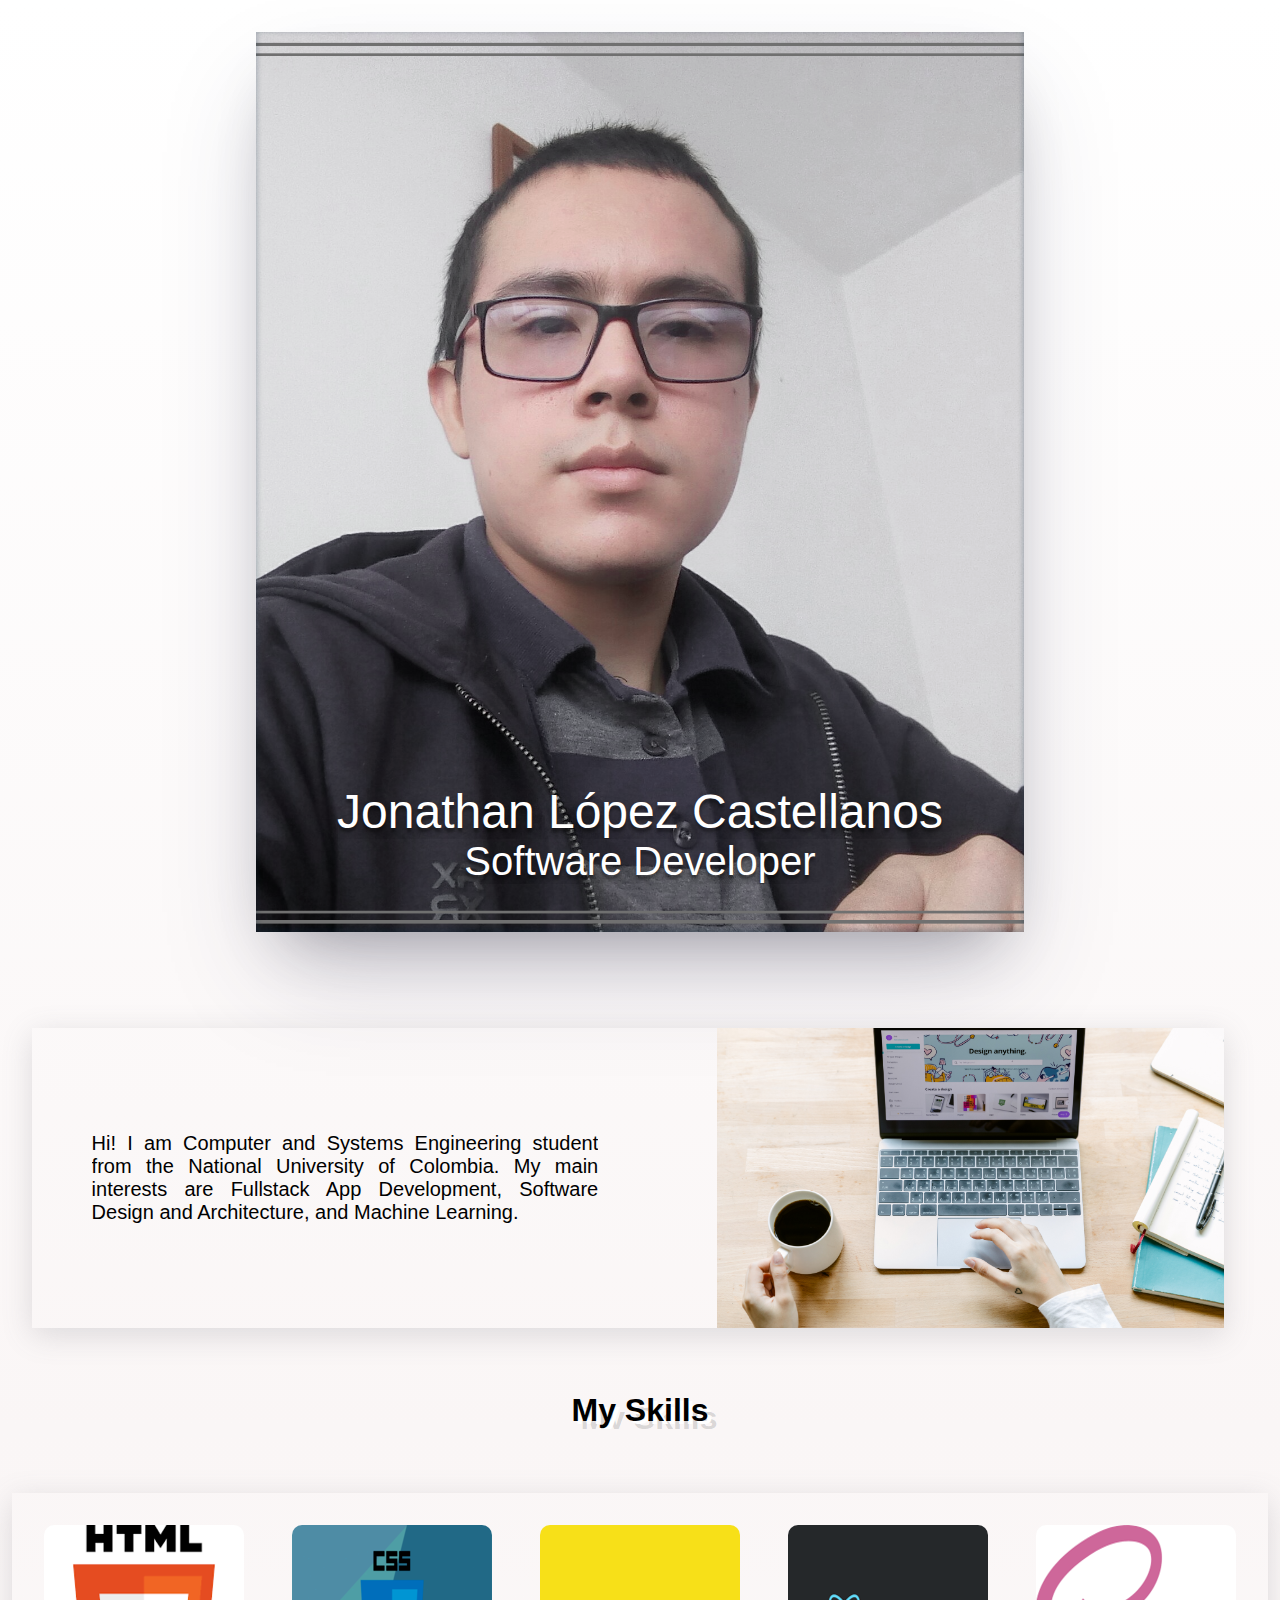
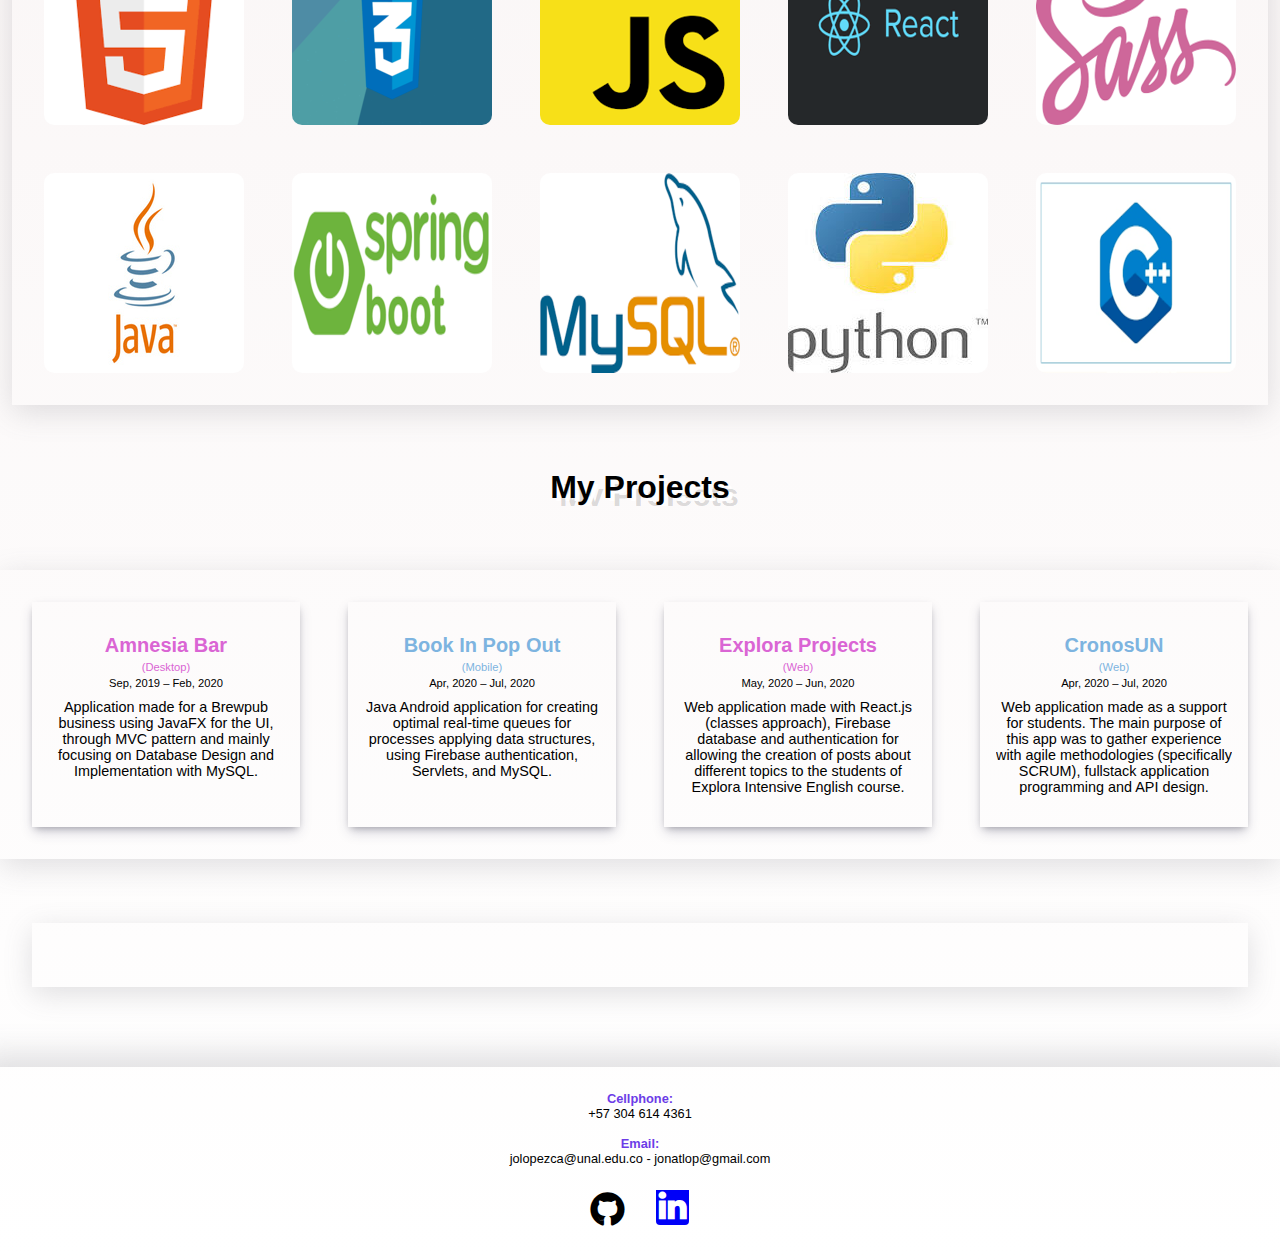
==== index.html @ 0daa11ce "index.html pasado a la carpeta raíz" ====
<!DOCTYPE html>
<html lang="en">
   <head>
      <meta charset="UTF-8" />
      <meta name="viewport" content="width=device-width, initial-scale=1.0" />
      <title>Jonathan's Portfolio</title>
      <link rel="stylesheet" type="text/css" href="./src/index.css" />
      <link
         rel="stylesheet"
         href="https://cdnjs.cloudflare.com/ajax/libs/font-awesome/4.7.0/css/font-awesome.min.css"
      />
   </head>
   <body>
      <header>
         <div>
            <label>Jonathan López Castellanos</label>
            <label>Software Developer</label>
         </div>
      </header>
      <section class="description">
         <p>
            Hi! I am Computer and Systems Engineering student from the National
            University of Colombia. My main interests are Fullstack App
            Development, Software Design and Architecture, and Machine Learning.
         </p>
         <figure></figure>
      </section>
      <h1>My Skills</h1>
      <section class="skills">
         <img src="./imgs/skills/html.png" alt="" />
         <img src="./imgs/skills/css.png" alt="" />
         <img src="./imgs/skills/js.png" alt="" />
         <img src="./imgs/skills/react.png" alt="" />
         <img src="./imgs/skills/sass.png" alt="" />
         <img src="./imgs/skills/java.jpg" alt="" />
         <img src="./imgs/skills/springBoot.png" alt="" />
         <img src="./imgs/skills/mysql.png" alt="" />
         <img src="./imgs/skills/python.jpg" alt="" />
         <img src="./imgs/skills/cpp.png" alt="" />
      </section>
      <h1>My Projects</h1>
      <section class="projects">
         <article onclick="showDetails(0)">
            <h5>Amnesia Bar</h5>
            <p>(Desktop)</p>
            <time>Sep, 2019 – Feb, 2020</time>
            <p>
               Application made for a Brewpub business using JavaFX for the UI,
               through MVC pattern and mainly focusing on Database Design and
               Implementation with MySQL.
            </p>
         </article>
         <article onclick="showDetails(1)">
            <h5>Book In Pop Out</h5>
            <p>(Mobile)</p>
            <time>Apr, 2020 – Jul, 2020</time>
            <p>
               Java Android application for creating optimal real-time queues
               for processes applying data structures, using Firebase
               authentication, Servlets, and MySQL.
            </p>
         </article>
         <article onclick="showDetails(2)">
            <h5>Explora Projects</h5>
            <p>(Web)</p>
            <time>May, 2020 – Jun, 2020</time>
            <p>
               Web application made with React.js (classes approach), Firebase
               database and authentication for allowing the creation of posts
               about different topics to the students of Explora Intensive
               English course.
            </p>
         </article>
         <article onclick="showDetails(3)">
            <h5>CronosUN</h5>
            <p>(Web)</p>
            <time>Apr, 2020 – Jul, 2020</time>
            <p>
               Web application made as a support for students. The main purpose
               of this app was to gather experience with agile methodologies
               (specifically SCRUM), fullstack application programming and API
               design.
            </p>
         </article>
      </section>
      <section class="details">
         <article>
            <h4>Amnesia Bar</h4>
            <p>
               Amnesia Bar was the main project for the subject "Databases". It
               is a single tier Java desktop application made using the library
               JavaFX for the UI, JDBC and MySQL for the database (which was the
               main focus of the project). Here is the link to the
               <a
                  href="https://github.com/Jonatlop07/AmnesiaBarApp"
                  target="_blank"
                  rel="noreferrer noopener"
                  >Github repository.</a
               >
               <br /><br />
               To summarize, we have:
            </p>
            <ul>
               <li>
                  The
                  <a
                     href="https://github.com/Jonatlop07/AmnesiaBarApp/blob/master/BaseDeDatosDocsYScripts/Documentos/Anexo1_DiagramaEntidadRelacion.pdf"
                     target="_blank"
                     rel="noreferrer noopener"
                     >Entity Relationship Diagram</a
                  >
               </li>
               <li>
                  The
                  <a
                     href="https://github.com/Jonatlop07/AmnesiaBarApp/blob/master/BaseDeDatosDocsYScripts/Documentos/Anexo2_ModeloEntidadRelacion.pdf"
                     target="_blank"
                     rel="noreferrer noopener"
                     >Entity Relationship Model</a
                  >
               </li>
               <li>
                  And the GUI:
                  <div>
                     <img
                        src="./imgs/projects/amnesiaBar/loginView.png"
                        alt=""
                     />
                     <img
                        src="./imgs/projects/amnesiaBar/mainView1.png"
                        alt=""
                     />
                     <img
                        src="./imgs/projects/amnesiaBar/mainView2.png"
                        alt=""
                     />
                  </div>
               </li>
            </ul>
         </article>
         <article>
            <h4>Book In Pop Out</h4>
            <p>
               Book In Pop Out was the main project for the subject "Data
               Structures". It is a three tier Java application using a mobile
               client (made with Java, for Android) as frontend, Java servlets
               as backend, and MySQL for the database. It allows clients the
               creation of virtual "priority queues" for the services that
               require them, avoiding agglomerations of people in large queues
               waiting to be attended. Besides, it uses concurrency to handle
               each client's turn. Here are the links to the Github repositories
               for the
               <a
                  href="https://github.com/Jonatlop07/BookInPopOutMobile"
                  target="_blank"
                  rel="noreferrer noopener"
                  >client</a
               >
               and the
               <a
                  href="https://github.com/Jonatlop07/BookInPopOutBackend"
                  target="_blank"
                  rel="noreferrer noopener"
                  >backend.</a
               >
               <br /><br />
               To summarize, we have:
            </p>
            <ul>
               <li>
                  The mobile client app (here is a short video showing a demo of
                  it):
               </li>
               <iframe
                  width="560"
                  height="315"
                  src="https://www.youtube.com/embed/bYHV2kxMqCE"
                  frameborder="0"
                  allow="accelerometer; autoplay; clipboard-write; encrypted-media; gyroscope; picture-in-picture"
                  allowfullscreen
               ></iframe>
               <li>
                  The backend (here is a
                  <a
                     href="https://github.com/Jonatlop07/BookInPopOutBackend/blob/master/ArquitecturaProyectoEstructuras%20(2).pdf"
                     target="_blank"
                     rel="noreferrer noopener"
                     >model</a
                  >
                  for it).
               </li>
            </ul>
         </article>
         <article>
            <h4>Explora Projects</h4>
            <p>
               Explora Projects was my first React project, which I made to
               allow my classmates of the subject "Explora Intensive English",
               the upload of the projects (a set of articles) we made for the
               course. I coded it using React class components. At that time I
               did not have knowledge of backend technologies. Therefore, I
               chose Firebase to make the authentication, used its real-time
               database to store the users and the posts/projects and to host
               the app.
               <br /><br />
               If you would like to see the content of the app, here is the
               <a
                  href="https://fir-react-auth-explora.web.app/"
                  target="_blank"
                  rel="noreferrer noopener"
                  >link</a
               >
               to it. Finally, here is the
               <a
                  href="https://github.com/Jonatlop07/ExploraProjectWebSite"
                  target="_blank"
                  rel="noreferrer noopener"
                  >Github repository</a
               >
               if you want to look at the code.
            </p>
         </article>
         <article>
            <h4>CronosUN</h4>
            <p>
               CronosUN is a web application that originally started as the main
               project for the subject "Software Engineering I". This project
               was developed by a team of five people following some software
               engineering practices. We began planning the requirements for the
               project (60 was the goal), creating the use cases based on them,
               and then we started its development with the SCRUM methodology,
               with three sprints, two of them being completed. <br />
               <br />
               Aditionally, while making the project we learned about Spring
               Boot, making a REST API (using MySQL as the database), and we
               also learned how to make the authentication between the frontend
               (made with React.js) and the backend. Regarding the frontent, we
               decided to try Sass and React with Hooks to reduce and modularize
               the codebase. Here are the links of the Github repositories for
               the
               <a
                  href="https://github.com/Jonatlop07/CronosUNFrontend"
                  target="_blank"
                  rel="noreferrer noopener"
                  >frontend</a
               >
               and the
               <a
                  href="https://github.com/Jonatlop07/CronosUNBackend"
                  target="_blank"
                  rel="noreferrer noopener"
                  >backend</a
               >.
            </p>
            To summarize, we have:
            <ul>
               <li>
                  A
                  <a
                     href="https://github.com/Jonatlop07/CronosUNFrontend/blob/master/Manual%20de%20Usuario-CronosUN.pdf"
                     target="_blank"
                     rel="noreferrer noopener"
                     >user guide</a
                  >
                  through the GUI, if you want to see how the app looks like
               </li>
               <li>
                  A
                  <a
                     href="https://github.com/Jonatlop07/CronosUNBackend/blob/master/DiagramaClasesProyecto.jpg"
                     target="_blank"
                     rel="noreferrer noopener"
                     >class diagram</a
                  >
                  that shows a bit of the backend structure
               </li>
            </ul>
         </article>
      </section>
      <footer>
         <strong>Cellphone:</strong> +57 304 614 4361 <br /><br />
         <strong>Email:</strong> jolopezca@unal.edu.co - jonatlop@gmail.com
         <br />
         <div>
            <a
               href="https://github.com/Jonatlop07"
               target="_blank"
               rel="noreferrer noopener"
               ><i class="fab fa-github" aria-hidden="true"></i>
            </a>

            <br />
            <a
               href="https://www.linkedin.com/in/jonathan-lópez-castellanos-9208441a2"
               target="_blank"
               rel="noreferrer noopener"
               ><i class="fab fa-linkedin" aria-hidden="true"></i
            ></a>
         </div>
      </footer>
      <script src="./src/index.js"></script>
   </body>
</html>
---- src/index.css ----
*,
*::before,
*::after {
   margin: 0;
   overflow-x: hidden;
}

body {
   display: flex;
   flex-direction: column;
   width: 100vw;
   font-family: Verdana, Geneva, Tahoma, sans-serif;
   background: linear-gradient(to bottom, #ffffff, #faf6f6, #ffffff);
}

h1 {
   text-align: center;
   text-shadow: 4px 3px 0px #fff, 9px 8px 0px rgba(0, 0, 0, 0.15);
}

a {
   text-decoration: none;
   color: #9278d4;
   font-weight: bold;
}

a:hover {
   color: #f07bea;
}

a:active {
   color: rgb(196, 15, 172);
}

header {
   display: flex;
   flex-direction: column;
   margin: 2rem 20%;
   align-items: center;
   color: #ffffff;
   height: 100vh;
   background: url("../imgs/MyPicture.png");
   background-position: center;
   background-size: cover;
   background-repeat: no-repeat;
   box-shadow: rgba(50, 50, 93, 0.25) 0px 50px 100px -20px,
      rgba(0, 0, 0, 0.3) 0px 30px 60px -30px,
      rgba(10, 37, 64, 0.35) 0px -2px 6px 0px inset;
   text-shadow: 0px 4px 3px rgba(0, 0, 0, 0.4), 0px 8px 13px rgba(0, 0, 0, 0.1),
      0px 18px 23px rgba(0, 0, 0, 0.1);
}

header div {
   display: flex;
   flex-direction: column;
   align-items: center;
   justify-content: center;
   position: absolute;
   bottom: 1rem;
}

header label:nth-child(1) {
   font-size: 3rem;
}

header label:nth-child(2) {
   font-size: 2.5rem;
}

section {
   display: flex;
   margin: 4rem auto;
   margin-right: 3.5rem;
   margin-left: 2rem;
   box-shadow: rgba(100, 100, 111, 0.2) 0px 7px 29px 0px;
}

.description p {
   width: 50%;
   margin: auto 5%;
   font-size: 1.25rem;
   text-align: justify;
}

.description figure {
   width: 50%;
   height: 300px;
   margin-left: 5%;
   background-image: url("../imgs/pexels-ketut-subiyanto-4126724.jpg");
   background-position: center;
   background-size: cover;
   background-repeat: no-repeat;
}

.skills {
   display: grid;
   grid-template-columns: repeat(5, 1fr);
   grid-row-gap: 3rem;
   grid-column-gap: 3rem;
   width: fit-content;
   margin: 4rem auto;
   padding: 2rem;
}

.skills img {
   border-radius: 10px;
}

.projects {
   display: grid;
   grid-template-columns: repeat(4, 1fr);
   grid-row-gap: 3rem;
   grid-column-gap: 3rem;
   width: fit-content;
   margin: 4rem auto;
   padding: 2rem;
}

.projects article {
   padding: 2rem 1rem;
   text-align: center;
   box-shadow: rgba(50, 50, 93, 0.25) 0px 6px 12px -2px,
      rgba(0, 0, 0, 0.3) 0px 3px 7px -3px;
}

.projects article:hover {
   cursor: pointer;
   box-shadow: rgb(38, 57, 77) 0px 20px 30px -10px;
}

.projects article h5 {
   font-size: 125%;
}

.projects article:nth-child(2n) h5,
.projects article:nth-child(2n) p:nth-child(2),
.details article:nth-child(2n) h4 {
   color: rgb(125, 180, 224);
}

.projects article:nth-child(2n + 1) h5,
.projects article:nth-child(2n + 1) p:nth-child(2),
.details article:nth-child(2n + 1) h4 {
   color: #da65d4;
}

.projects article time,
.projects article p:nth-child(2) {
   margin-top: 0.25rem;
   font-size: 70%;
}

.projects article p {
   margin-top: 0.5rem;
   font-size: 90%;
}

.details {
   display: block;
   padding: 2rem;
   margin: auto 2rem;
   margin-bottom: 4rem;
}

.details article {
   display: none;
}

.details h4 {
   text-align: center;
   font-size: 150%;
   margin-bottom: 2rem;
}

.details article p {
   text-align: justify;
}

.details article ul {
   margin: 1rem auto;
}

.details article ul li {
   margin: 0.5rem;
}

li div {
   display: flex;
   margin-top: 1rem;
}

li div img {
   margin: 0 auto;
}

iframe {
   margin: 2rem;
}

footer {
   display: flex;
   flex-direction: column;
   margin-top: 1rem;
   padding: 1.5rem 0;
   text-align: center;
   align-items: center;
   font-size: 80%;
   box-shadow: rgba(100, 100, 111, 0.2) 0px 7px 29px 20px;
}

footer div {
   display: flex;
   margin-top: 1rem;
   padding: 0.5rem 0;
}

.fab {
   color: black;
   font-family: fontAwesome;
   font-style: normal;
   font-size: 300%;
   margin: 0 1rem;
}

.fab:hover {
   color: rgb(101, 102, 102);
}

.fa-linkedin {
   padding: 0.2rem;
   border-radius: 0.25rem;
   background-color: rgb(0, 0, 248);
   color: white;
   font-size: 250%;
}

.fa-linkedin:hover {
   background-color: rgb(51, 51, 226);
   color: white;
}

strong {
   color: #6c3ce7;
}

@media (max-width: 500px) {
   header {
      margin: 2rem;
   }
   header label:nth-child(1) {
      font-size: 1.3rem;
   }
   header label:nth-child(2) {
      font-size: 1rem;
   }
   .description p {
      width: 100%;
      margin: 2rem;
   }
   .description figure {
      display: none;
   }
   .skills {
      display: grid;
      grid-template-columns: repeat(2, 1fr);
      grid-row-gap: 1rem;
      grid-column-gap: 2rem;
      padding: 1rem 0;
   }
   .projects {
      grid-template-columns: repeat(1, 1fr);
      grid-row-gap: 1.5rem;
   }
   .details {
      margin: 0;
   }
   .details article ul {
      margin: 0;
      padding: 0;
      margin-block-start: 0;
      list-style-type: none;
   }
   li div {
      display: flex;
      flex-direction: column;
      margin-top: 1rem;
   }
   li div img {
      margin: 1rem 0;
   }
   iframe {
      margin: 1rem 0;
      width: 100%;
   }
}

@media (min-width: 500px) and (max-width: 800px) {
   header {
      margin: 2rem;
   }
   header label:nth-child(1) {
      font-size: 2rem;
   }
   header label:nth-child(2) {
      font-size: 1.5rem;
   }
   .description p {
      width: 100%;
      margin: 2rem;
   }
   .description figure {
      display: none;
   }
   .skills {
      grid-template-columns: repeat(2, 1fr);
   }
   .projects {
      grid-template-columns: repeat(2, 1fr);
      grid-row-gap: 1.5rem;
   }
   .details article ul {
      margin: 0;
      padding: 0;
      margin-block-start: 0;
      list-style-type: none;
   }
   li div {
      display: flex;
      flex-direction: column;
      margin-top: 1rem;
   }
   li div img {
      margin: 1rem auto;
      width: 80%;
   }

   iframe {
      margin: 1rem 0;
      width: 100%;
   }
}

@media (min-width: 800px) and (max-width: 1200px) {
   header {
      margin: 2rem 10%;
   }
   header label:nth-child(1) {
      font-size: 2.5rem;
   }
   header label:nth-child(2) {
      font-size: 2rem;
   }
   .skills {
      display: grid;
      grid-template-columns: repeat(3, 1fr);
      grid-row-gap: 3rem;
      grid-column-gap: 3rem;
      width: fit-content;
   }
   .projects {
      grid-template-columns: repeat(3, 1fr);
   }
}
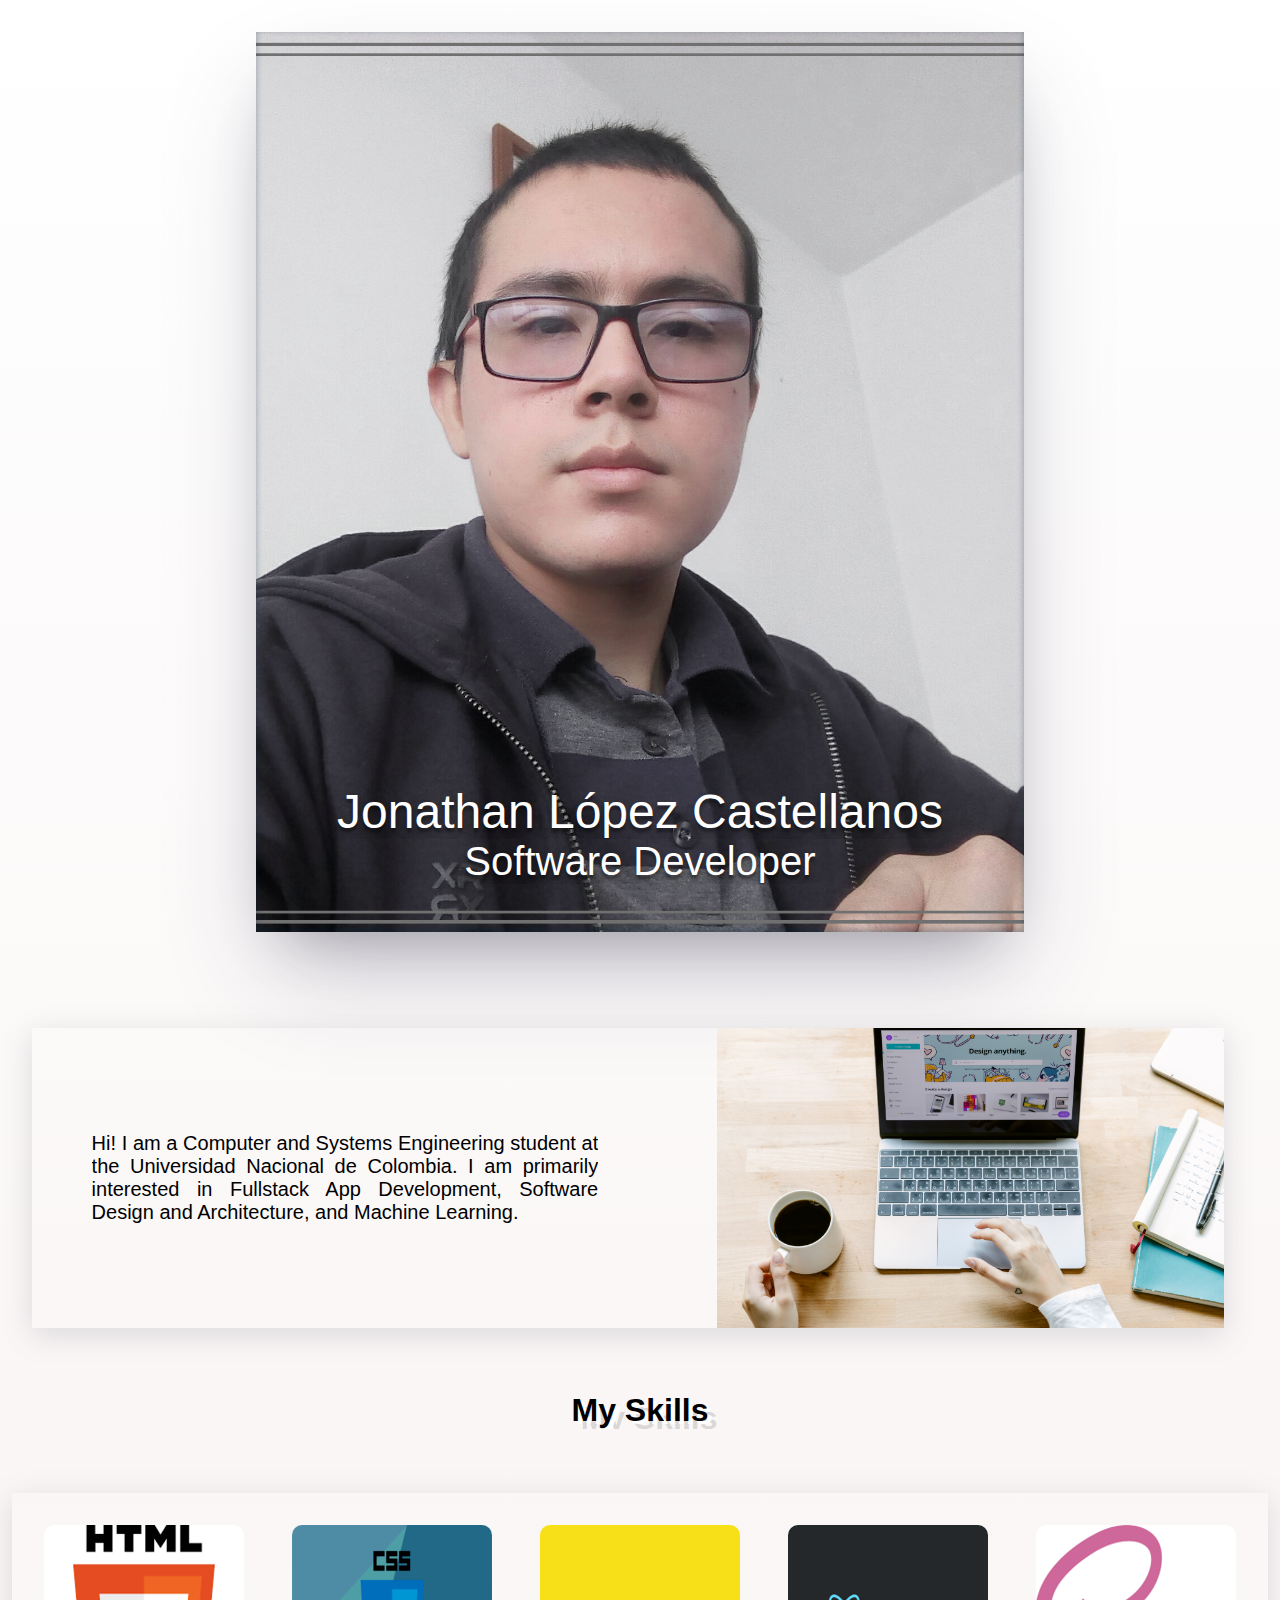
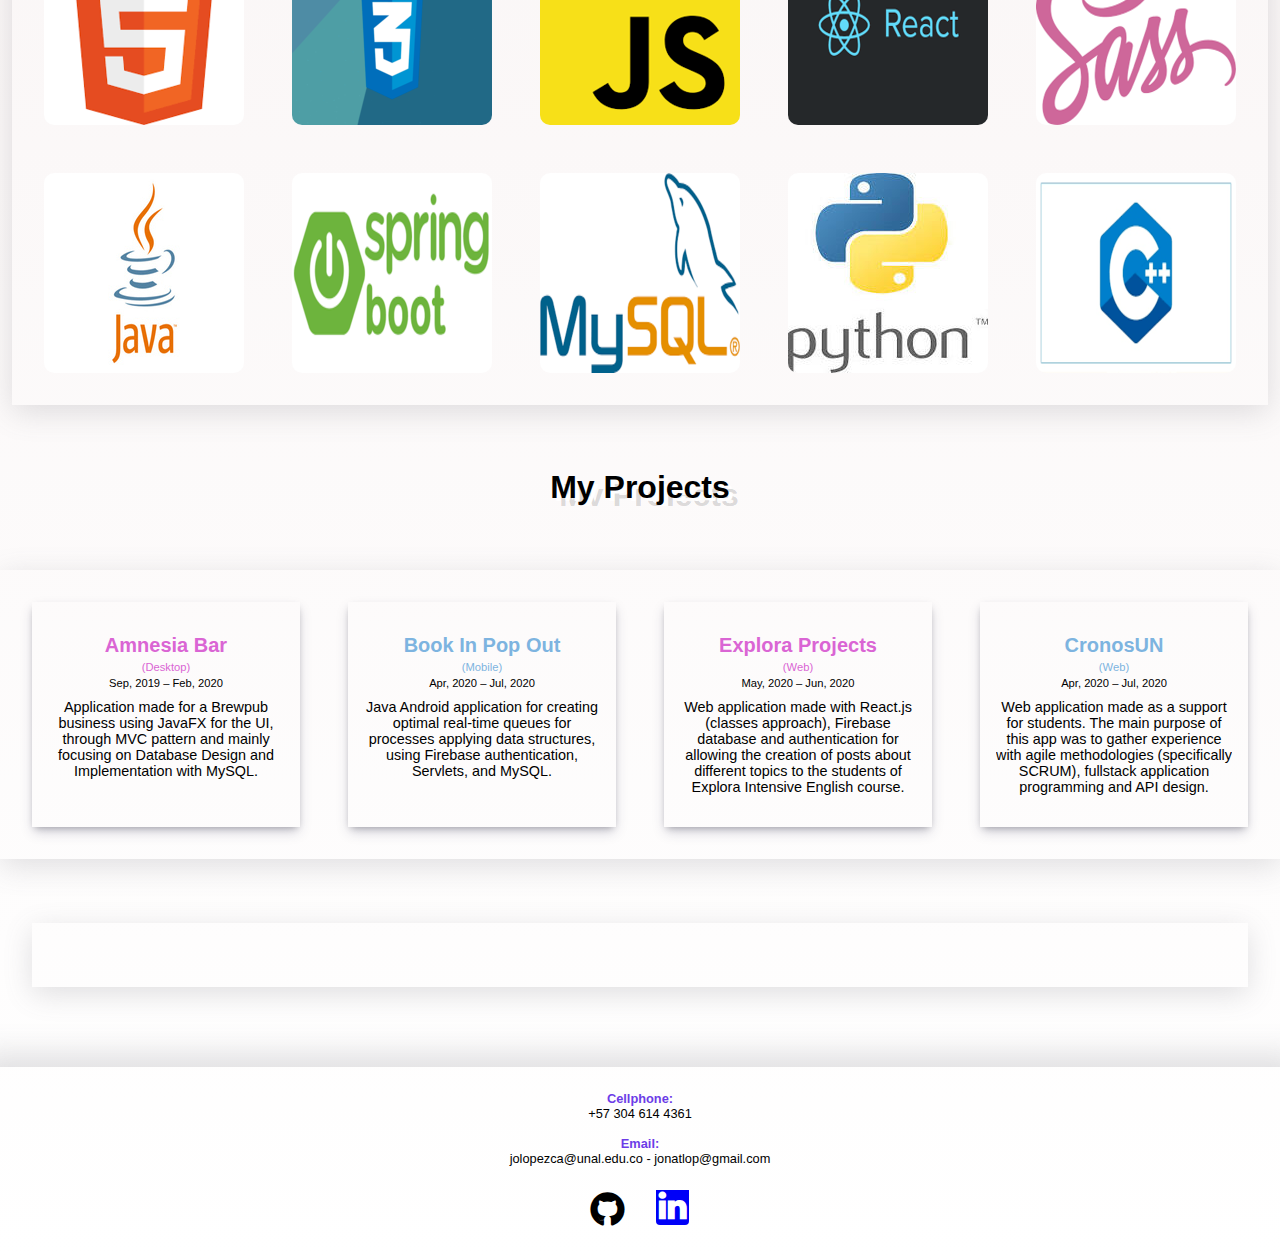
==== commit 979b40f4: "Update index.html" ====
--- a/index.html
+++ b/index.html
@@ -19,8 +19,8 @@
       </header>
       <section class="description">
          <p>
-            Hi! I am Computer and Systems Engineering student from the National
-            University of Colombia. My main interests are Fullstack App
+            Hi! I am a Computer and Systems Engineering student at the Universidad
+            Nacional de Colombia. I am primarily interested in Fullstack App
             Development, Software Design and Architecture, and Machine Learning.
          </p>
          <figure></figure>
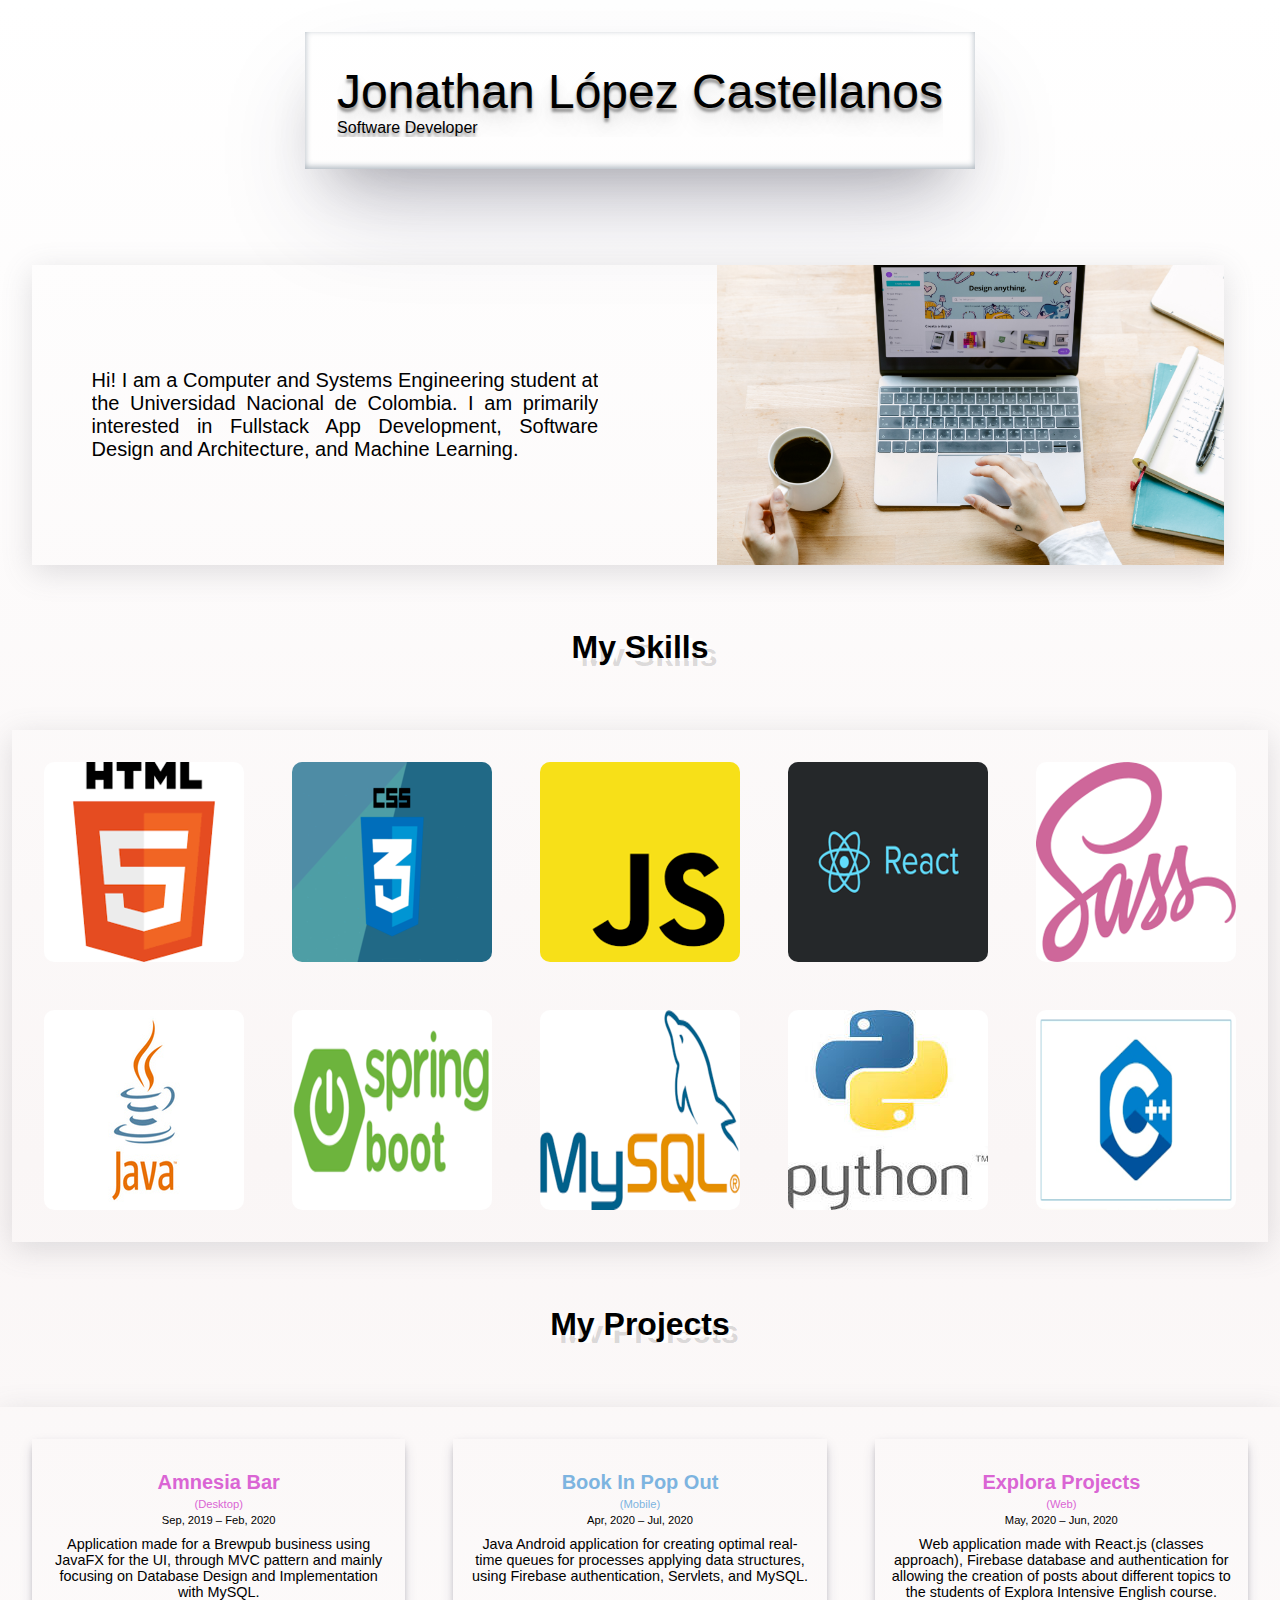
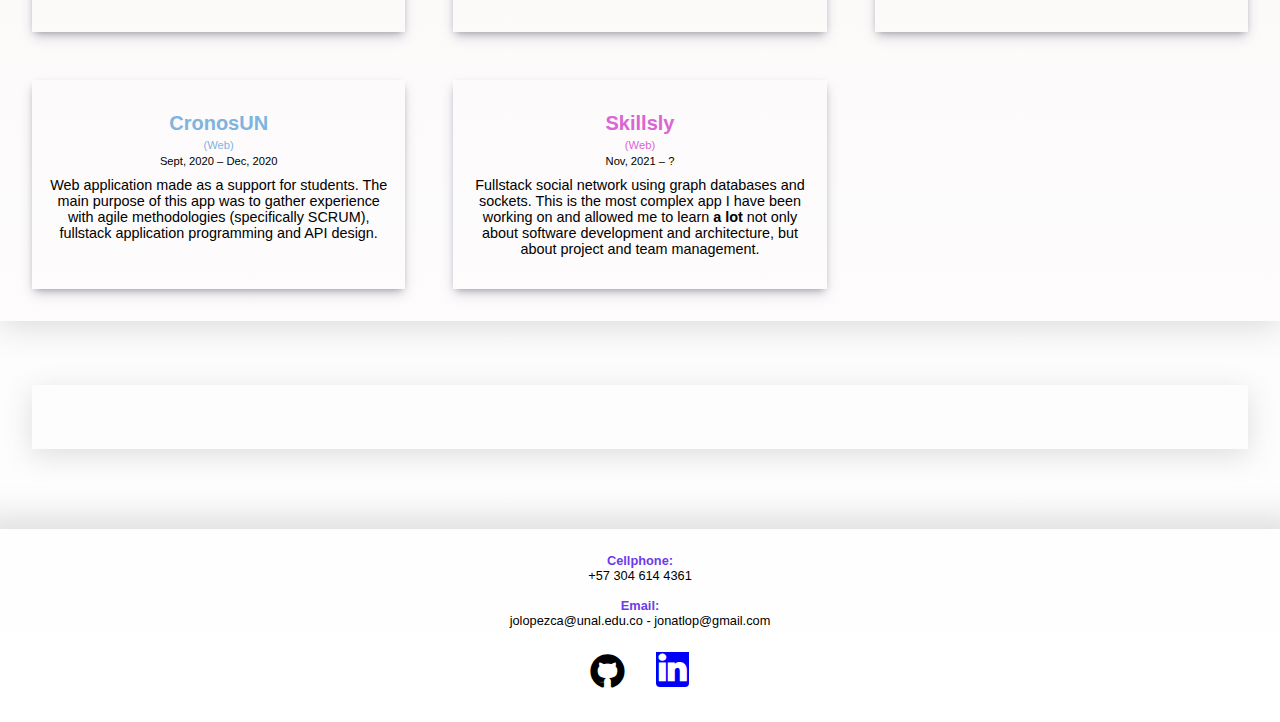
==== commit 42ff5312: "Update" ====
--- a/index.html
+++ b/index.html
@@ -14,6 +14,7 @@
       <header>
          <div>
             <label>Jonathan López Castellanos</label>
+            <br/>
             <label>Software Developer</label>
          </div>
       </header>
@@ -74,12 +75,23 @@
          <article onclick="showDetails(3)">
             <h5>CronosUN</h5>
             <p>(Web)</p>
-            <time>Apr, 2020 – Jul, 2020</time>
+            <time>Sept, 2020 – Dec, 2020</time>
             <p>
                Web application made as a support for students. The main purpose
                of this app was to gather experience with agile methodologies
                (specifically SCRUM), fullstack application programming and API
                design.
+            </p>
+         </article>
+         <article onclick="showDetails(4)">
+            <h5>Skillsly</h5>
+            <p>(Web)</p>
+            <time>Nov, 2021 – ?</time>
+            <p>
+               Fullstack social network using graph databases and sockets.
+               This is the most complex app I have been working on and allowed
+               me to learn <b>a lot</b> not only about software development
+               and architecture, but about project and team management.
             </p>
          </article>
       </section>
@@ -274,6 +286,25 @@
                   >
                   that shows a bit of the backend structure
                </li>
+            </ul>
+         </article>
+         <article>
+            <h4>Skillsly</h4>
+            <p>
+               Social network fullstack application developed among five CS students, with me as the scrum master and
+               one of the core developers. We have taken special care for the architecture, adopting the principles of
+               the Clean Architecture. Moreover, we apply BDD to validate our use cases, and we strongly focus on 
+               implementing good security practices.
+               Soon it will be deployed and ready for use.
+               <br /><br />
+               Technologies used:
+            </p>
+            <ul>
+               <li>Nodejs (using NestJS)</li>
+               <li>Angular</li>
+               <li>Ngxs library for State Management</li>
+               <li>Socket.io</li>
+               <li>Neo4j Graph Database</li>
             </ul>
          </article>
       </section>
--- a/src/index.css
+++ b/src/index.css
@@ -35,11 +35,9 @@
 header {
    display: flex;
    flex-direction: column;
-   margin: 2rem 20%;
+   margin: 2rem auto;
+   padding: 2rem;
    align-items: center;
-   color: #ffffff;
-   height: 100vh;
-   background: url("../imgs/MyPicture.png");
    background-position: center;
    background-size: cover;
    background-repeat: no-repeat;
@@ -50,14 +48,7 @@
       0px 18px 23px rgba(0, 0, 0, 0.1);
 }
 
-header div {
-   display: flex;
-   flex-direction: column;
-   align-items: center;
-   justify-content: center;
-   position: absolute;
-   bottom: 1rem;
-}
+
 
 header label:nth-child(1) {
    font-size: 3rem;
@@ -108,7 +99,7 @@
 
 .projects {
    display: grid;
-   grid-template-columns: repeat(4, 1fr);
+   grid-template-columns: repeat(3, 1fr);
    grid-row-gap: 3rem;
    grid-column-gap: 3rem;
    width: fit-content;
